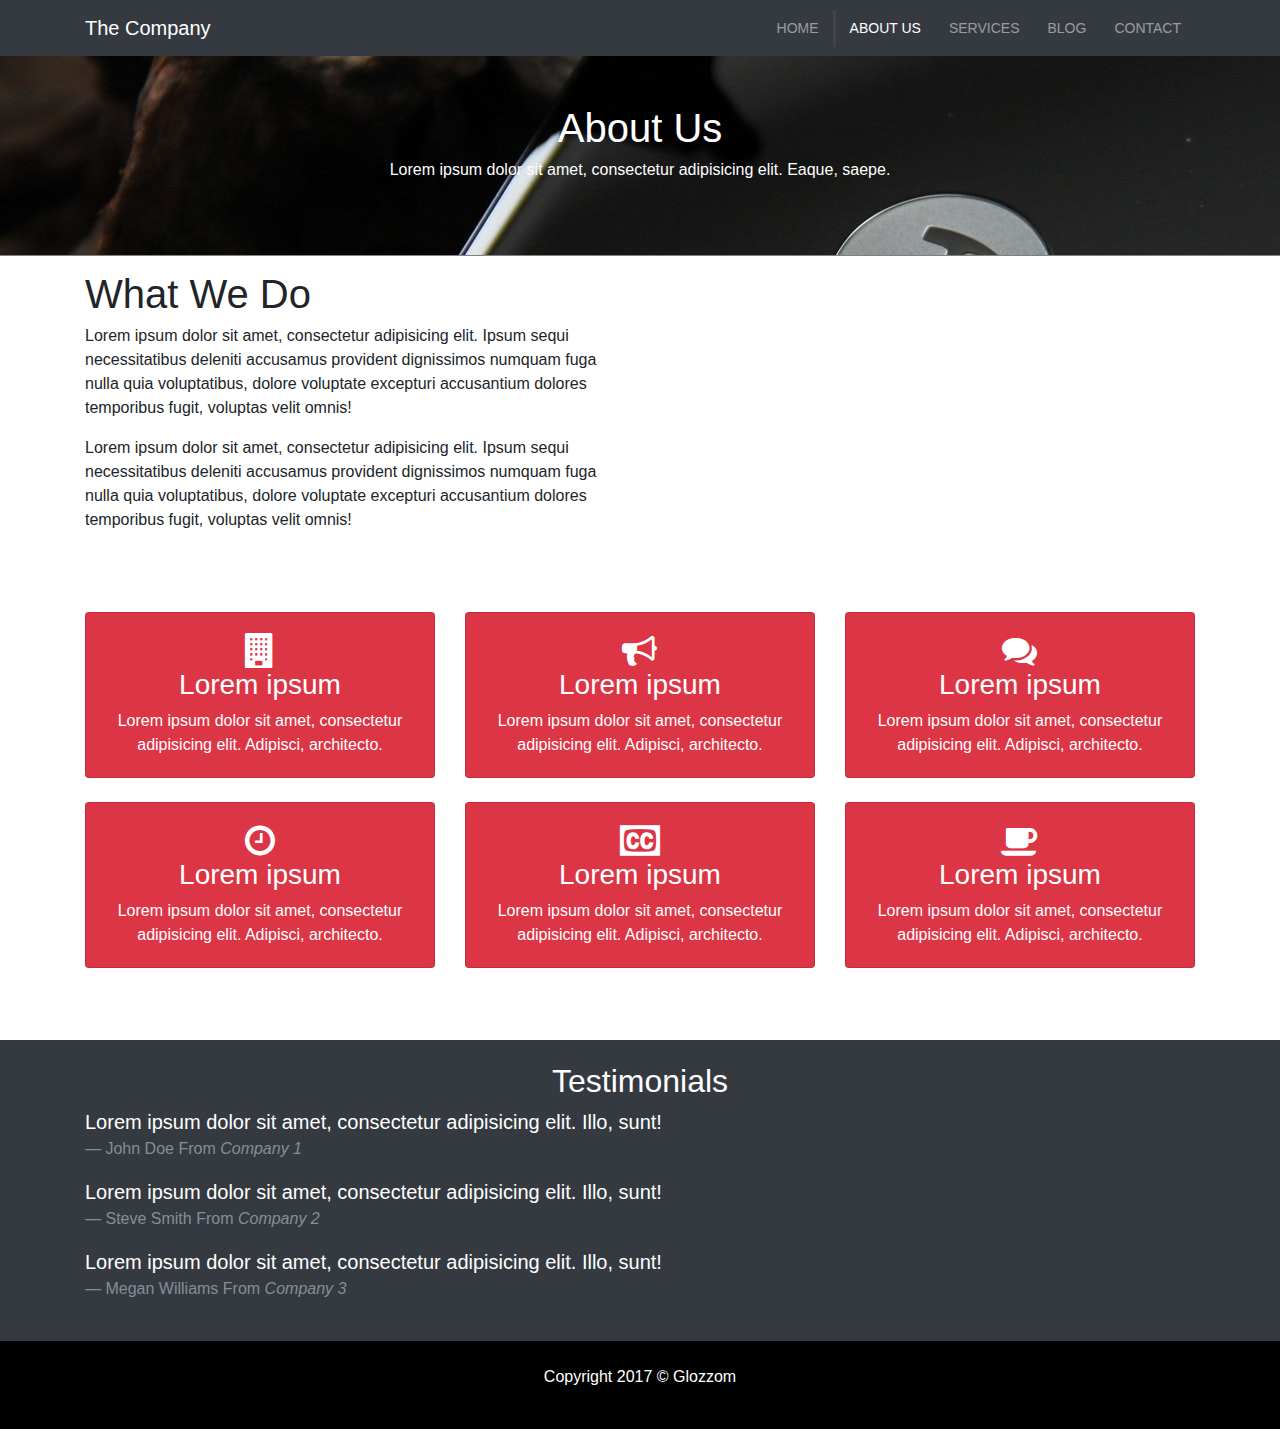
==== src/about.html @ b87e9c48 "About page" ====
<!DOCTYPE html>
<html lang="en">
<head>
  <meta charset="UTF-8">
  <meta name="viewport" content="width=device-width, initial-scale=1.0">
  <meta http-equiv="X-UA-Compatible" content="ie=edge">
  <title>The Company</title>
  <link rel="stylesheet" href="css/font-awesome.min.css">
  <link rel="stylesheet" href="css/bootstrap.css">
  <link rel="stylesheet" href="https://cdnjs.cloudflare.com/ajax/libs/ekko-lightbox/5.2.0/ekko-lightbox.css" />
  <link rel="stylesheet" href="css/style.css">
  <link rel="stylesheet" href="css/slick-theme.css">
  <link rel="stylesheet" href="css/slick.css">
</head>
<body>
  <nav class="navbar navbar-expand-sm navbar-dark bg-dark">
    <div class="container">
      <a href="index.html" class="navbar-brand">The Company</a>
      <button class="navbar-toggler" data-toggle="collapse" data-target="#navNavbar"><span class="navbar-toggler-icon"></span></button>
      <div class="collapse navbar-collapse" id="navbarNav">
        <ul class="navbar-nav ml-auto">
          <li class="nav-item">
            <a href="index.html" class="nav-link">Home</a>
          </li>
          <li class="nav-item active">
            <a href="about.html" class="nav-link">About Us</a>
          </li>
          <li class="nav-item">
            <a href="services.html" class="nav-link">Services</a>
          </li>
          <li class="nav-item">
            <a href="blog.html" class="nav-link">Blog</a>
          </li>
          <li class="nav-item">
            <a href="contact.html" class="nav-link">Contact</a>
          </li>
        </ul>
      </div>
    </div>
  </nav>

  <header id="page-header">
    <div class="container">
      <div class="row">
        <div class="col-md-6 m-auto text-center">
          <h1>About Us</h1>
          <p>Lorem ipsum dolor sit amet, consectetur adipisicing elit. Eaque, saepe.</p>
        </div>
      </div>
    </div>
  </header>

  <!-- ABOUT SECTION -->
  <section id="about" class="py-3">
    <div class="container">
      <div class="row">
        <div class="col-md-6">
          <h1>What We Do</h1>
          <p>Lorem ipsum dolor sit amet, consectetur adipisicing elit. Ipsum sequi necessitatibus deleniti accusamus provident dignissimos numquam fuga nulla quia voluptatibus, dolore voluptate excepturi accusantium dolores temporibus fugit, voluptas velit omnis!</p>
          <p>Lorem ipsum dolor sit amet, consectetur adipisicing elit. Ipsum sequi necessitatibus deleniti accusamus provident dignissimos numquam fuga nulla quia voluptatibus, dolore voluptate excepturi accusantium dolores temporibus fugit, voluptas velit omnis!</p>
        </div>
        <div class="col-md-6">
          <img src="http://lorempixel.com/400/400/business/8" alt="" class="about-img img-fluid rounded-circle d-none d-md-block">
        </div>
      </div>
    </div>
  </section>

  <!-- ICON BOXES -->
  <section id="icon-boxes" class="p-5">
    <div class="container">
      <div class="row mb-4">
        <div class="col-md-4">
          <div class="card bg-danger text-center text-white">
            <div class="card-body">
              <i class="fa fa-building"></i>
              <h3>Lorem ipsum</h3>
              Lorem ipsum dolor sit amet, consectetur adipisicing elit. Adipisci, architecto.
            </div>
          </div>
        </div>
        <div class="col-md-4">
          <div class="card bg-danger text-center text-white">
            <div class="card-body">
              <i class="fa fa-bullhorn"></i>
              <h3>Lorem ipsum</h3>
              Lorem ipsum dolor sit amet, consectetur adipisicing elit. Adipisci, architecto.
            </div>
          </div>
        </div>
        <div class="col-md-4">
          <div class="card bg-danger text-center text-white">
            <div class="card-body">
              <i class="fa fa-comments"></i>
              <h3>Lorem ipsum</h3>
              Lorem ipsum dolor sit amet, consectetur adipisicing elit. Adipisci, architecto.
            </div>
          </div>
        </div>
      </div>

      <div class="row mb-4">
        <div class="col-md-4">
          <div class="card bg-danger text-center text-white">
            <div class="card-body">
              <i class="fa fa-clock-o"></i>
              <h3>Lorem ipsum</h3>
              Lorem ipsum dolor sit amet, consectetur adipisicing elit. Adipisci, architecto.
            </div>
          </div>
        </div>
        <div class="col-md-4">
          <div class="card bg-danger text-center text-white">
            <div class="card-body">
              <i class="fa fa-cc"></i>
              <h3>Lorem ipsum</h3>
              Lorem ipsum dolor sit amet, consectetur adipisicing elit. Adipisci, architecto.
            </div>
          </div>
        </div>
        <div class="col-md-4">
          <div class="card bg-danger text-center text-white">
            <div class="card-body">
              <i class="fa fa-coffee"></i>
              <h3>Lorem ipsum</h3>
              Lorem ipsum dolor sit amet, consectetur adipisicing elit. Adipisci, architecto.
            </div>
          </div>
        </div>
      </div>
    </div>
  </section>

  <!-- TESTIMONIALS -->
  <section id="testimonial-section" class="p-4 bg-dark text-white">
    <div class="container">
      <h2 class="text-center">Testimonials</h2>
      <div class="row">
        <div class="col">
          <div class="slider">
            <div>
              <blockquote class="blockquote">
                <p class="mb-0">Lorem ipsum dolor sit amet, consectetur adipisicing elit. Illo, sunt!</p>
                <footer class="blockquote-footer">John Doe From <cite title="Company 1">Company 1</cite></footer>
              </blockquote>
            </div>
            <div>
              <blockquote class="blockquote">
                <p class="mb-0">Lorem ipsum dolor sit amet, consectetur adipisicing elit. Illo, sunt!</p>
                <footer class="blockquote-footer">Steve Smith From <cite title="Company 2">Company 2</cite></footer>
              </blockquote>
            </div>
            <div>
              <blockquote class="blockquote">
                <p class="mb-0">Lorem ipsum dolor sit amet, consectetur adipisicing elit. Illo, sunt!</p>
                <footer class="blockquote-footer">Megan Williams From <cite title="Company 3">Company 3</cite></footer>
              </blockquote>
            </div>
          </div>
        </div>
      </div>
    </div>
  </section>


  <footer id="main-footer" class="text-center p-4">
    <div class="container">
      <div class="row">
        <div class="col">
          <p>Copyright 2017 &copy; Glozzom</p>
        </div>
      </div>
    </div>
  </footer>


  <script src="js/jquery.min.js"></script>
  <script src="js/popper.min.js"></script>
  <script src="js/bootstrap.min.js"></script>
  <script src="https://cdnjs.cloudflare.com/ajax/libs/ekko-lightbox/5.2.0/ekko-lightbox.js"></script>
  <script src="js/slick.js"></script>
  <script src="js/main.js"></script>
</body>
</html>
---- src/css/style.css ----
body {
  overflow-x: hidden; }

.navbar .nav-link {
  font-size: 14px;
  text-transform: uppercase;
  padding-left: 1em !important;
  padding-right: 1em !important; }

.navbar .nav-item.active {
  border-left: #444 3px solid; }

.carousel-item {
  height: 450px; }

.carousel-image-1 {
  background: url("../img/image1.jpg");
  background-size: cover; }

.carousel-image-2 {
  background: url("../img/image2.jpg");
  background-size: cover; }

.carousel-image-3 {
  background: url("../img/image3.jpg");
  background-size: cover; }

.fa {
  font-size: 35px; }

#home-heading {
  position: relative;
  min-height: 300px;
  background: url("../img/lights.jpg");
  background-attachment: fixed;
  background-repeat: no-repeat;
  background-position-x: center;
  text-align: center;
  color: white; }

.dark-overlay {
  position: absolute;
  background-color: rgba(0, 0, 0, 0.7);
  top: 0;
  left: 0;
  width: 100%;
  height: 100%; }

#video-play {
  position: relative;
  min-height: 300px;
  background: url("../img/media.jpg");
  background-attachment: fixed;
  background-repeat: no-repeat;
  background-position-x: center;
  background-position: 0 -300px;
  text-align: center;
  color: white; }
  #video-play a {
    color: white; }

footer#main-footer {
  background: black;
  color: white; }

#page-header {
  height: 200px;
  background: url("../img/image1.jpg");
  background-position: 0 -360px;
  background-attachment: fixed;
  color: white;
  border-bottom: 1px grey solid;
  padding-top: 50px; }

#about img {
  margin-top: -50px; }
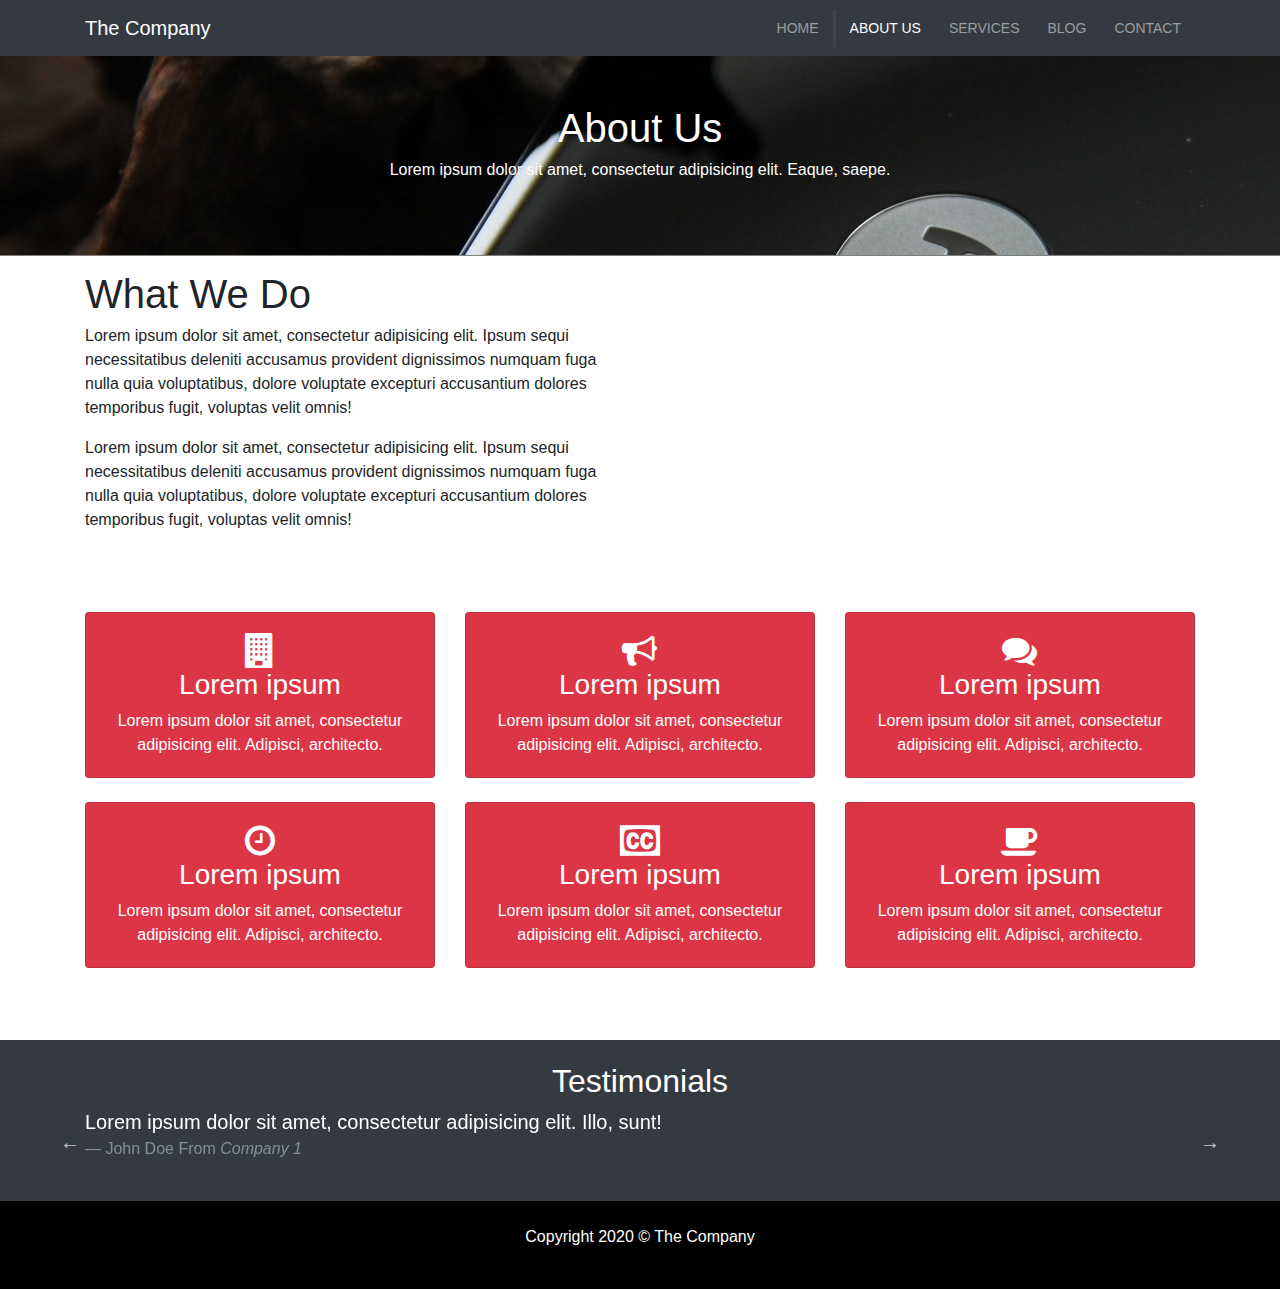
==== commit d1fcc387: "using Slick Slider" ====
--- a/src/about.html
+++ b/src/about.html
@@ -4,7 +4,7 @@
   <meta charset="UTF-8">
   <meta name="viewport" content="width=device-width, initial-scale=1.0">
   <meta http-equiv="X-UA-Compatible" content="ie=edge">
-  <title>The Company</title>
+  <title>About-The Company</title>
   <link rel="stylesheet" href="css/font-awesome.min.css">
   <link rel="stylesheet" href="css/bootstrap.css">
   <link rel="stylesheet" href="https://cdnjs.cloudflare.com/ajax/libs/ekko-lightbox/5.2.0/ekko-lightbox.css" />
@@ -167,7 +167,7 @@
     <div class="container">
       <div class="row">
         <div class="col">
-          <p>Copyright 2017 &copy; Glozzom</p>
+          <p>Copyright 2020 &copy; The Company</p>
         </div>
       </div>
     </div>
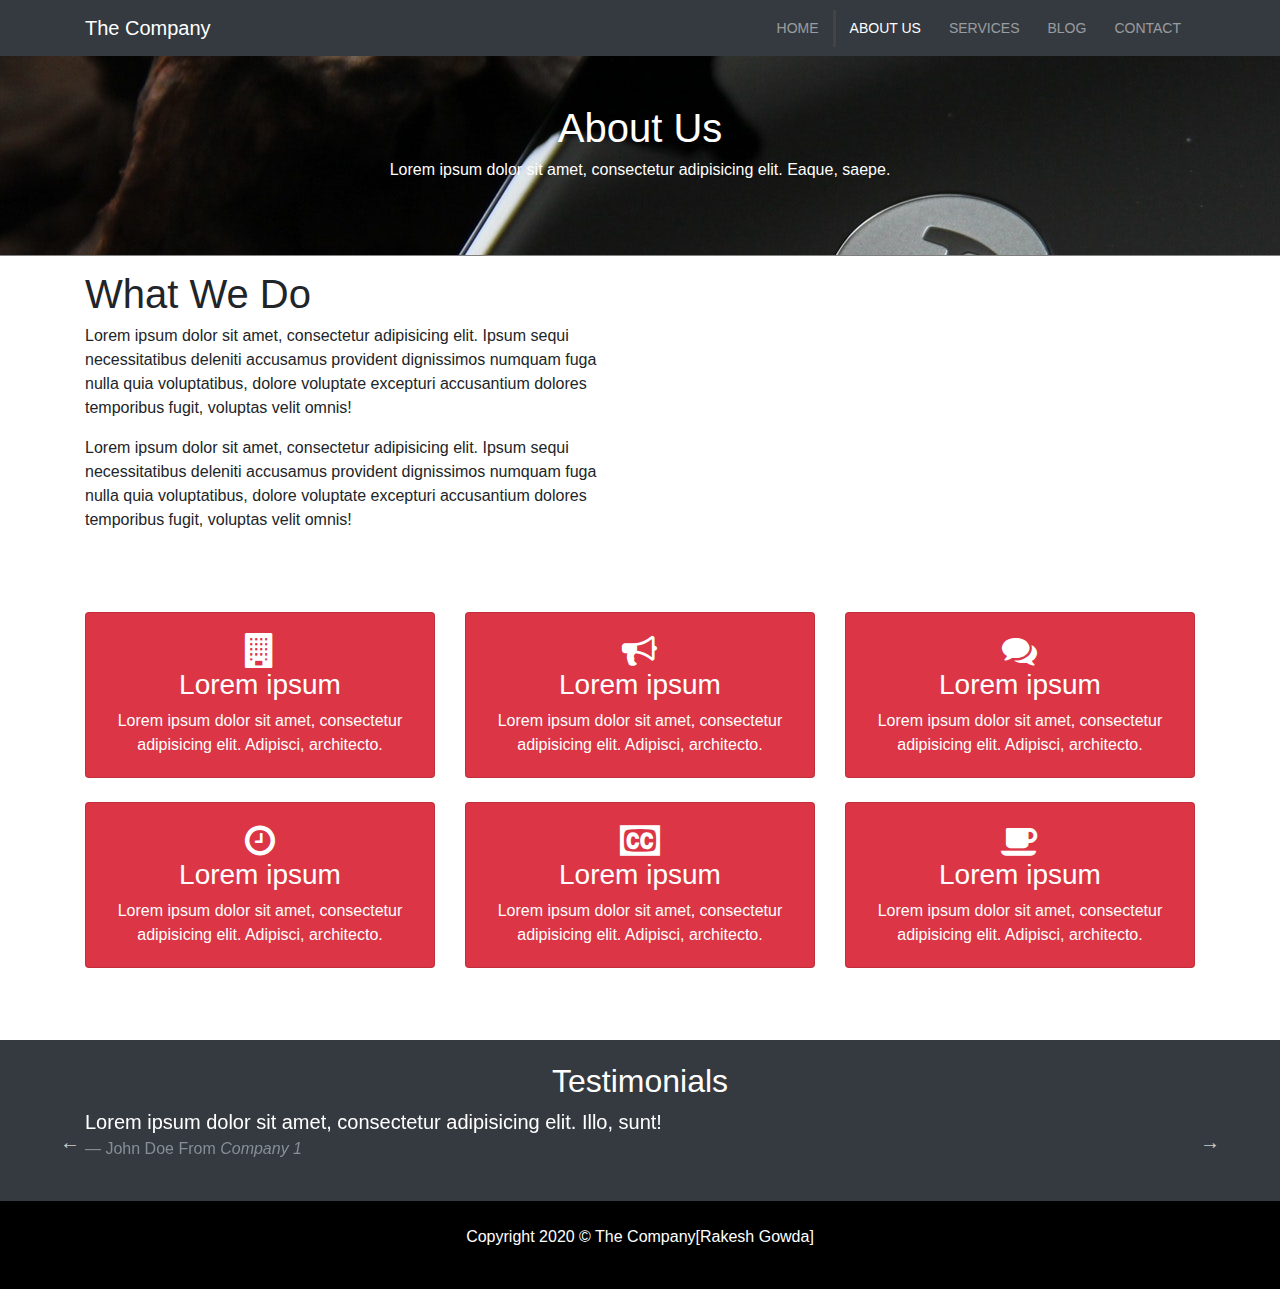
==== commit 632bf6f6: "Services,Blog,Contact" ====
--- a/src/about.html
+++ b/src/about.html
@@ -167,7 +167,7 @@
     <div class="container">
       <div class="row">
         <div class="col">
-          <p>Copyright 2020 &copy; The Company</p>
+          <p>Copyright 2020 &copy; The Company[Rakesh Gowda]</p>
         </div>
       </div>
     </div>
--- a/src/css/style.css
+++ b/src/css/style.css
@@ -74,3 +74,12 @@
 
 #about img {
   margin-top: -50px; }
+
+#faq .card {
+  border: #444; }
+  #faq .card a {
+    color: #fff;
+    text-decoration: none; }
+
+#faq .card-body, #faq .card-header {
+  background: #333; }
